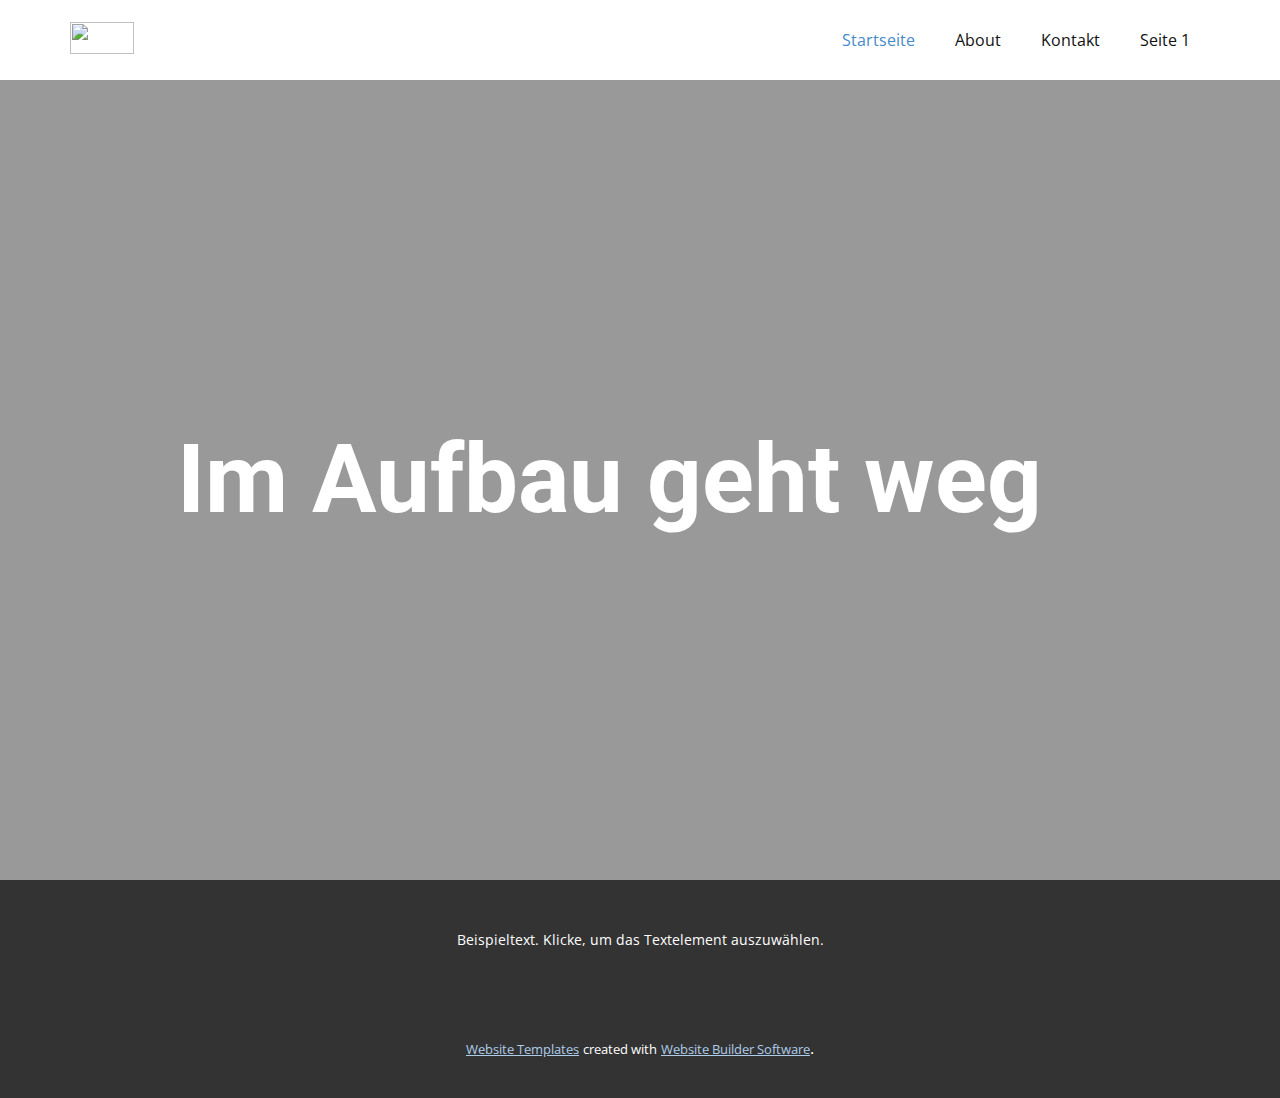
==== index.html @ 460fcfee "Add files via upload" ====
<!DOCTYPE html>
<html style="font-size: 16px;" lang="de"><head>
    <meta name="viewport" content="width=device-width, initial-scale=1.0">
    <meta charset="utf-8">
    <meta name="keywords" content="">
    <meta name="description" content="">
    <title>Startseite</title>
    <link rel="stylesheet" href="nicepage.css" media="screen">
<link rel="stylesheet" href="Startseite.css" media="screen">
    <script class="u-script" type="text/javascript" src="jquery.js" defer=""></script>
    <script class="u-script" type="text/javascript" src="nicepage.js" defer=""></script>
    <meta name="generator" content="Nicepage 4.18.5, nicepage.com">
    <link id="u-theme-google-font" rel="stylesheet" href="https://fonts.googleapis.com/css?family=Roboto:100,100i,300,300i,400,400i,500,500i,700,700i,900,900i|Open+Sans:300,300i,400,400i,500,500i,600,600i,700,700i,800,800i">
    
    
    <script type="application/ld+json">{
		"@context": "http://schema.org",
		"@type": "Organization",
		"name": "",
		"logo": "images/default-logo.png"
}</script>
    <meta name="theme-color" content="#478ac9">
    <meta property="og:title" content="Startseite">
    <meta property="og:type" content="website">
  </head>
  <body data-home-page="Startseite.html" data-home-page-title="Startseite" class="u-body u-xl-mode" data-lang="de"><header class="u-clearfix u-header u-header" id="sec-99ee"><div class="u-clearfix u-sheet u-valign-middle u-sheet-1">
        <a href="https://nicepage.com" class="u-image u-logo u-image-1">
          <img src="images/default-logo.png" class="u-logo-image u-logo-image-1">
        </a>
        <nav class="u-menu u-menu-dropdown u-offcanvas u-menu-1">
          <div class="menu-collapse" style="font-size: 1rem; letter-spacing: 0px;">
            <a class="u-button-style u-custom-left-right-menu-spacing u-custom-padding-bottom u-custom-top-bottom-menu-spacing u-nav-link u-text-active-palette-1-base u-text-hover-palette-2-base" href="#">
              <svg class="u-svg-link" viewBox="0 0 24 24"><use xmlns:xlink="http://www.w3.org/1999/xlink" xlink:href="#menu-hamburger"></use></svg>
              <svg class="u-svg-content" version="1.1" id="menu-hamburger" viewBox="0 0 16 16" x="0px" y="0px" xmlns:xlink="http://www.w3.org/1999/xlink" xmlns="http://www.w3.org/2000/svg"><g><rect y="1" width="16" height="2"></rect><rect y="7" width="16" height="2"></rect><rect y="13" width="16" height="2"></rect>
</g></svg>
            </a>
          </div>
          <div class="u-nav-container">
            <ul class="u-nav u-unstyled u-nav-1"><li class="u-nav-item"><a class="u-button-style u-nav-link u-text-active-palette-1-base u-text-hover-palette-2-base" href="Startseite.html" style="padding: 10px 20px;">Startseite</a>
</li><li class="u-nav-item"><a class="u-button-style u-nav-link u-text-active-palette-1-base u-text-hover-palette-2-base" href="About.html" style="padding: 10px 20px;">About</a>
</li><li class="u-nav-item"><a class="u-button-style u-nav-link u-text-active-palette-1-base u-text-hover-palette-2-base" href="Kontakt.html" style="padding: 10px 20px;">Kontakt</a>
</li><li class="u-nav-item"><a class="u-button-style u-nav-link u-text-active-palette-1-base u-text-hover-palette-2-base" href="Seite-1.html" style="padding: 10px 20px;">Seite 1</a>
</li></ul>
          </div>
          <div class="u-nav-container-collapse">
            <div class="u-black u-container-style u-inner-container-layout u-opacity u-opacity-95 u-sidenav">
              <div class="u-inner-container-layout u-sidenav-overflow">
                <div class="u-menu-close"></div>
                <ul class="u-align-center u-nav u-popupmenu-items u-unstyled u-nav-2"><li class="u-nav-item"><a class="u-button-style u-nav-link" href="Startseite.html">Startseite</a>
</li><li class="u-nav-item"><a class="u-button-style u-nav-link" href="About.html">About</a>
</li><li class="u-nav-item"><a class="u-button-style u-nav-link" href="Kontakt.html">Kontakt</a>
</li><li class="u-nav-item"><a class="u-button-style u-nav-link" href="Seite-1.html">Seite 1</a>
</li></ul>
              </div>
            </div>
            <div class="u-black u-menu-overlay u-opacity u-opacity-70"></div>
          </div>
        </nav>
      </div></header> 
    <section class="u-align-center u-clearfix u-image u-shading u-section-1" src="" data-image-width="1280" data-image-height="1140" id="sec-b0e1">
      <div class="u-clearfix u-sheet u-valign-middle u-sheet-1">
        <h6 class="u-text u-text-1">Im Aufbau geht weg </h6>
      </div>
    </section>
    
    
    <footer class="u-align-center u-clearfix u-footer u-grey-80 u-footer" id="sec-9db1"><div class="u-clearfix u-sheet u-sheet-1">
        <p class="u-small-text u-text u-text-variant u-text-1">Beispieltext. Klicke, um das Textelement auszuwählen.</p>
      </div></footer>
    <section class="u-backlink u-clearfix u-grey-80">
      <a class="u-link" href="https://nicepage.com/website-templates" target="_blank">
        <span>Website Templates</span>
      </a>
      <p class="u-text">
        <span>created with</span>
      </p>
      <a class="u-link" href="" target="_blank">
        <span>Website Builder Software</span>
      </a>. 
    </section>
  
</body></html>
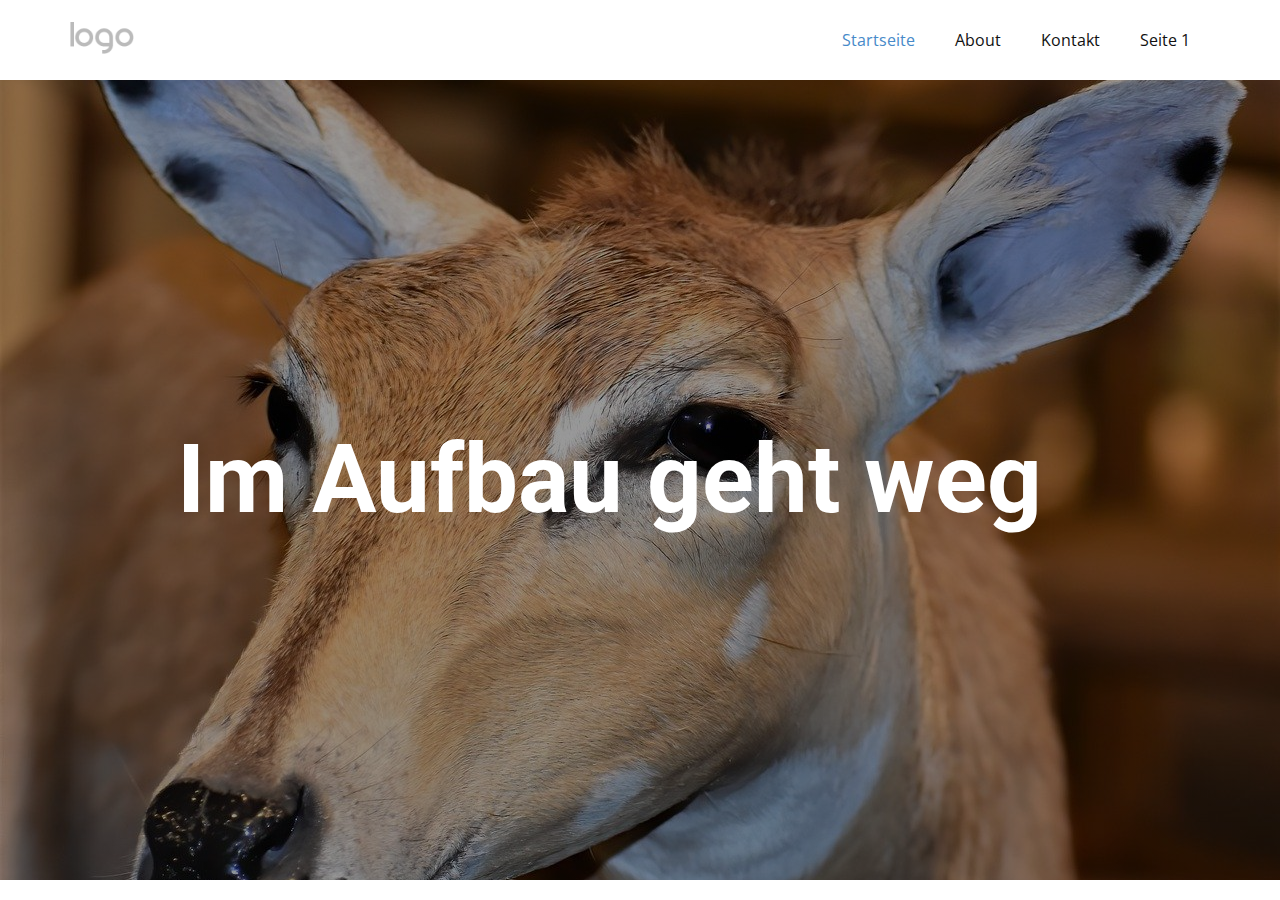
==== commit 85d0e104: "Update index.html" ====
--- a/index.html
+++ b/index.html
@@ -64,19 +64,5 @@
     </section>
     
     
-    <footer class="u-align-center u-clearfix u-footer u-grey-80 u-footer" id="sec-9db1"><div class="u-clearfix u-sheet u-sheet-1">
-        <p class="u-small-text u-text u-text-variant u-text-1">Beispieltext. Klicke, um das Textelement auszuwählen.</p>
-      </div></footer>
-    <section class="u-backlink u-clearfix u-grey-80">
-      <a class="u-link" href="https://nicepage.com/website-templates" target="_blank">
-        <span>Website Templates</span>
-      </a>
-      <p class="u-text">
-        <span>created with</span>
-      </p>
-      <a class="u-link" href="" target="_blank">
-        <span>Website Builder Software</span>
-      </a>. 
-    </section>
   
-</body></html>+</body></html>
